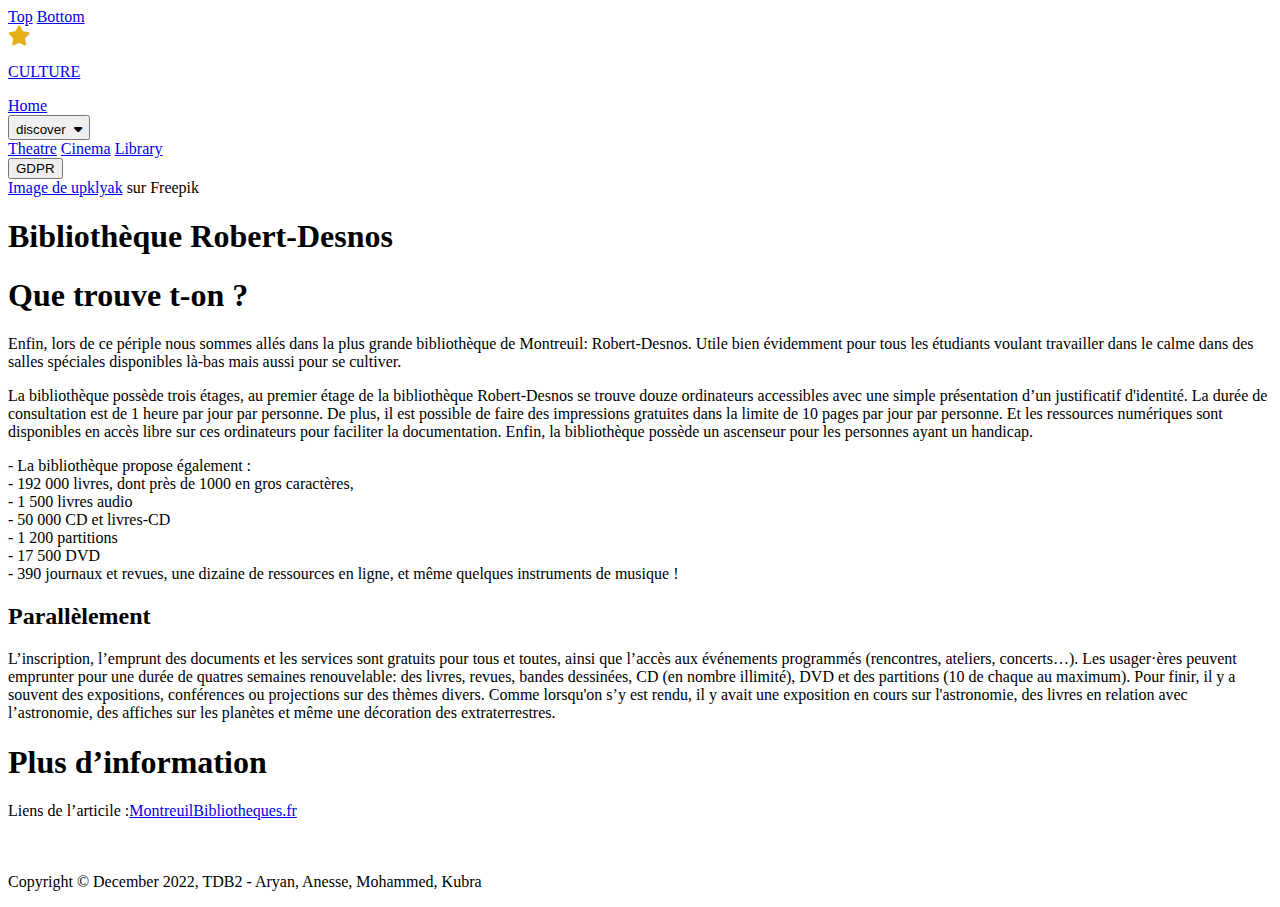
==== biblio.html @ cca715e4 "fix: change home to index" ====
<!DOCTYPE html>
<html lang="fr">
<head>
  <meta charset="UTF-8">
  <meta http-equiv="X-UA-Compatible" content="IE=edge">
  <meta name="viewport" content="width=device-width, initial-scale=1.0">
  <link rel='stylesheet' href='https://cdnjs.cloudflare.com/ajax/libs/font-awesome/6.2.0/css/all.min.css'>
  <LINK href="stylesBiblio.css" rel="stylesheet" type="text/css">
  <title>Le Bibliothèque Robert-Desnos</title>
</head>

<body>
  <a href="#" class="scroll top" title="Go to the top">Top</a>
  <a href="#bottom" class="scroll bottom" title="Go to the bottom">Bottom</a>
  <header>
    <!-- logo -->
      <a class="logo" href="index.html" title="Culture">
        <i class='fa-solid fa-star' style='font-size:20px;color: #E5AF17'></i>
        <p class="CultureText"> CULTURE </p></a>
    <!-- logo -->
      <!-- nav -->
        <nav>
            <a class="Home" href="index.html" title="Home page">Home</a>
            <div class="dropdown">
              <button class="dropbtn">
                <span>discover</span>
                <i class= 'fa-sharp fa-solid fa-caret-down' style='padding-left: 5px; padding-top: 5px;'></i>
              </button>
              <div class="dropdown-content">
                <a href="Theatre.html" title="Discover The Theatre">Theatre</a>
                <a href="cinema.html" title="Discover The Cinema">Cinema</a>
                <a href="biblio.html" title="Discover The Library">Library</a>
              </div>
            </div>
        </nav>
      <button class="button-contact" title="Learn more" onclick="window.location.href = 'RGPD.html';">GDPR</button>
      <!-- nav -->
    </header>

    <main>
      <section class="main">
        <a class="source" target="blank" title="source de l'image" href="https://fr.freepik.com/vecteurs-libre/bibliotheque-bibliotheques-echelle-chaise-lampe_9396112.htm#query=biblioth%C3%A8que&position=26&from_view=search&track=sph">Image de upklyak</a> <span class="sourceMore">sur Freepik</span>
        <div class="main--landing">
          <h1 class="TitrePrincip">Bibliothèque Robert-Desnos</h1>
        </div>
      </section>

      <section class="block-article3">
        <div class="text3">
          <article class="article3">
            <h1 class="Titre">Que trouve t-on ?</h1>

            <p class="text-contenu">Enfin, lors de ce périple nous sommes allés dans la plus grande bibliothèque de Montreuil: Robert-Desnos. Utile bien évidemment pour tous les étudiants voulant travailler dans le calme dans des salles spéciales disponibles là-bas mais aussi pour se cultiver.</p>

            <p class="text-contenu">La bibliothèque possède trois étages, au premier étage de la bibliothèque Robert-Desnos se trouve douze ordinateurs accessibles avec une simple présentation d’un justificatif d'identité. La durée de consultation est de 1 heure par jour par personne. De plus, il est possible de faire des impressions gratuites dans la limite de 10 pages par jour par personne. Et les ressources numériques sont disponibles en accès libre sur ces ordinateurs pour faciliter la documentation. Enfin, la bibliothèque possède un ascenseur pour les personnes ayant un handicap.</p>

            <p class="text-contenu">
              - La bibliothèque propose également : <br>
              - 192 000 livres, dont près de 1000 en gros caractères,<br>
              - 1 500 livres audio<br>
              - 50 000 CD et livres-CD<br>
              - 1 200 partitions<br>
              - 17 500 DVD<br>
              - 390 journaux et revues, une dizaine de ressources en ligne, et même quelques instruments de musique !</p>
              
              <h2 class="Titre">Parallèlement</h2>

              <p class="text-contenu">
                <span class="gras">L’inscription, l’emprunt des documents et les services sont gratuits pour tous et toutes, ainsi que l’accès aux événements programmés (rencontres, ateliers, concerts…).</span> Les usager·ères peuvent emprunter pour une durée de quatres semaines renouvelable: des livres, revues, bandes dessinées, CD (en nombre illimité), DVD et des partitions (10 de chaque au maximum). Pour finir, il y a souvent des expositions, conférences ou projections sur des thèmes divers. Comme lorsqu'on s’y est rendu, il y avait une exposition en cours sur l'astronomie, des livres en relation avec l’astronomie, des affiches sur les planètes et même une décoration des extraterrestres.
              </p>

          </article>
        </div>

        <div class="main__sidebar">
          <!--Aside contenant les informations sur l'article (auteur, date de publication, source-->
          <aside>
            <div class="textAside">
            <h1 class="TitreAside">Plus d’information</h1>
            <p class="LienAside"><span class="LienAsideGras">Liens de l’articile :</span><a class="LienAside" href="https://montreuil.bibliotheques-estensemble.fr/" target="blank" title="Biblio de Montreuil">MontreuilBibliotheques.fr</a></p>
          </div>
        </aside>
        </div>
      </section>
    </main>

    <div class="footer">
      <footer>
        <div class="logo-footer">
          <a class="logo-footer-lien" href="index.html" title="Culture">
          <i class='fa-solid fa-star' style='font-size:20px;color: #fff'></i></a>
        </div>
        <div class="footer-text">
          <p>Copyright &copy; December 2022, TDB2 - Aryan,  Anesse, Mohammed, Kubra
          </p>
        </div>
      </footer>
    </div>
    <div id="bottom"></div>
</body>
</html>
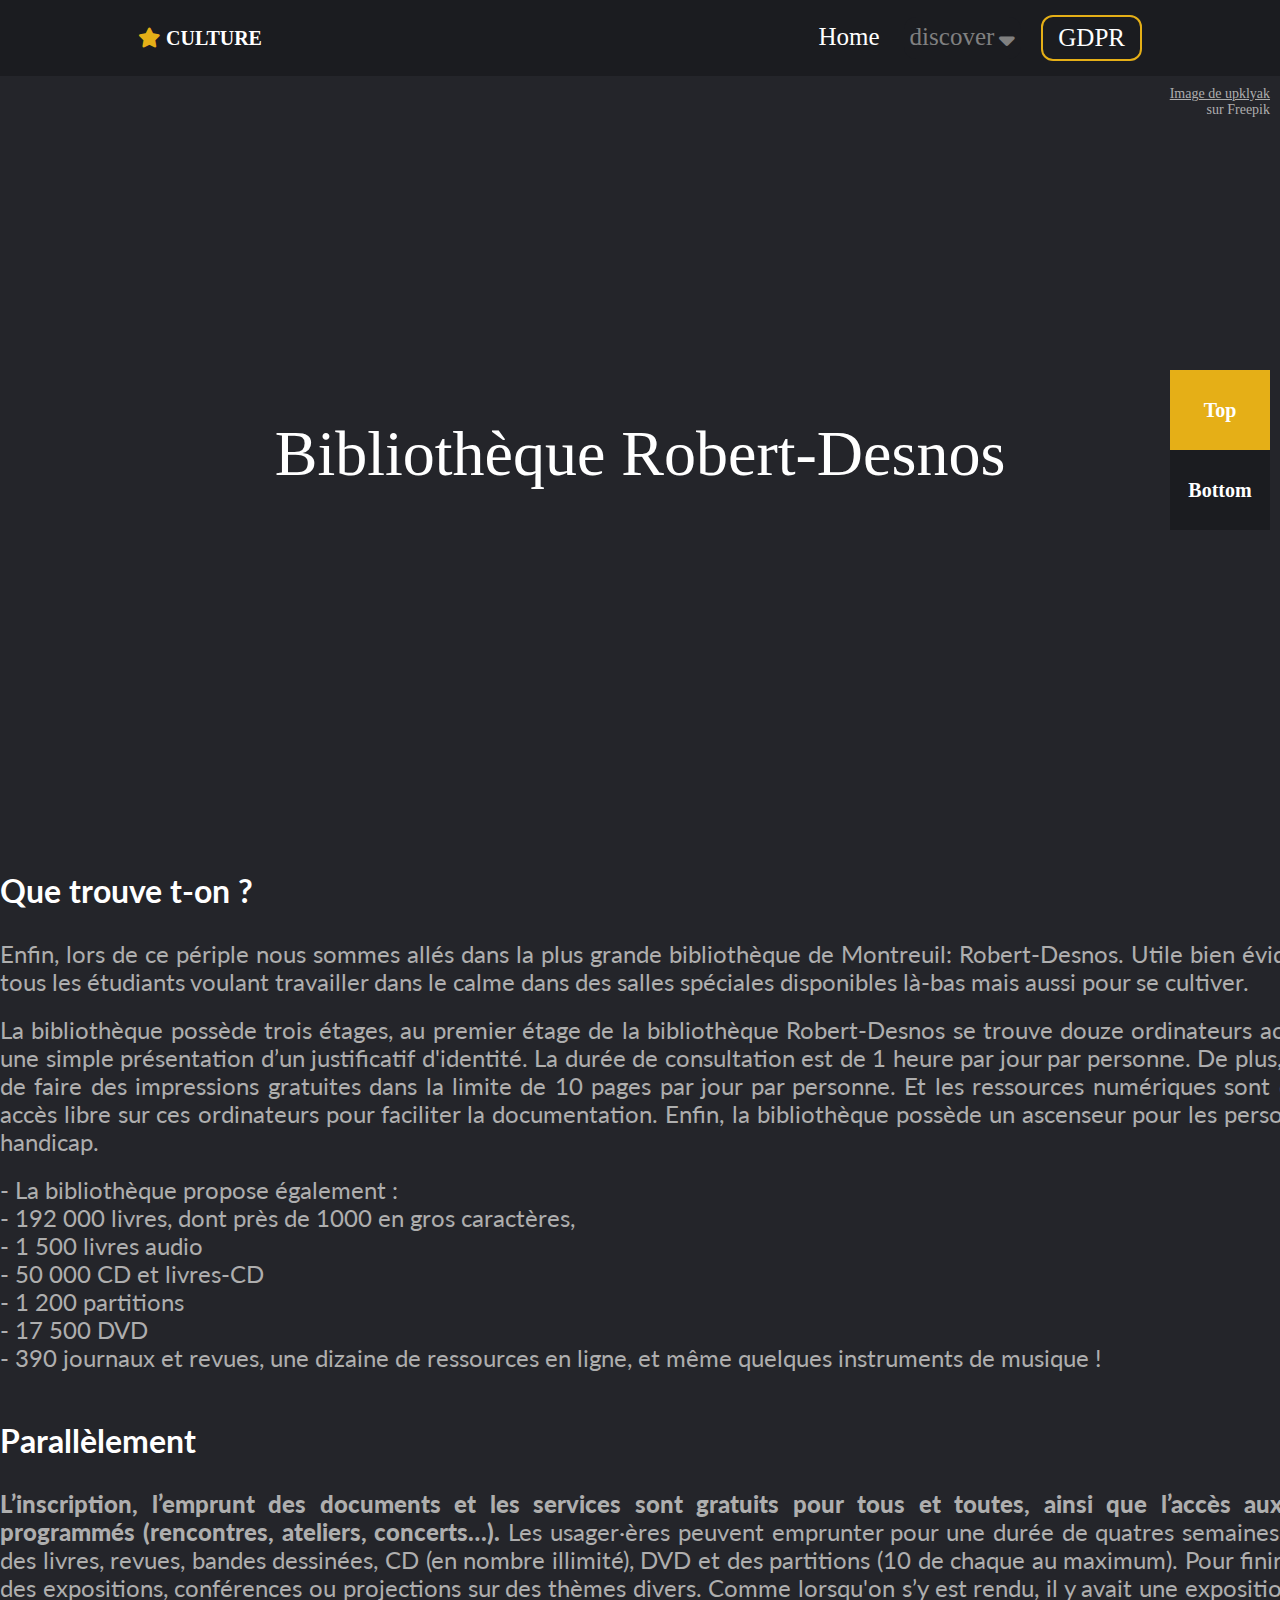
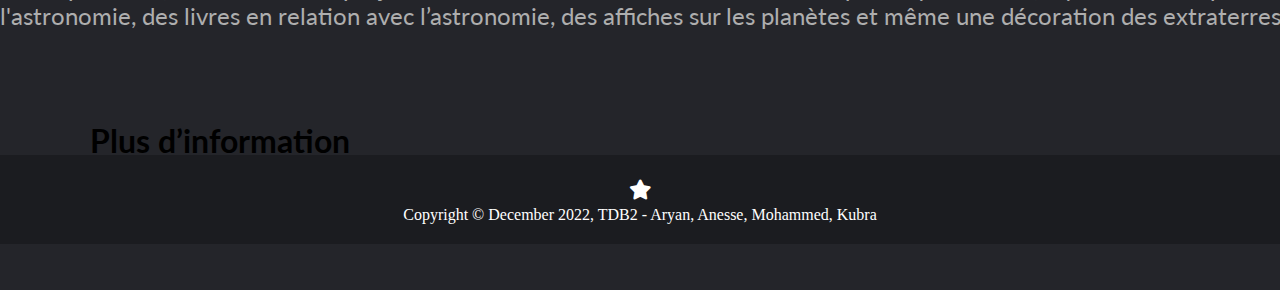
==== commit d4c3961b: "text" ====
--- a/biblio.html
+++ b/biblio.html
@@ -1,5 +1,6 @@
 <!DOCTYPE html>
 <html lang="fr">
+  <!--non affiché-->
 <head>
   <meta charset="UTF-8">
   <meta http-equiv="X-UA-Compatible" content="IE=edge">
@@ -8,7 +9,7 @@
   <LINK href="stylesBiblio.css" rel="stylesheet" type="text/css">
   <title>Le Bibliothèque Robert-Desnos</title>
 </head>
-
+<!-- tous les contenus-->
 <body>
   <a href="#" class="scroll top" title="Go to the top">Top</a>
   <a href="#bottom" class="scroll bottom" title="Go to the bottom">Bottom</a>
@@ -17,7 +18,6 @@
       <a class="logo" href="index.html" title="Culture">
         <i class='fa-solid fa-star' style='font-size:20px;color: #E5AF17'></i>
         <p class="CultureText"> CULTURE </p></a>
-    <!-- logo -->
       <!-- nav -->
         <nav>
             <a class="Home" href="index.html" title="Home page">Home</a>
@@ -34,9 +34,8 @@
             </div>
         </nav>
       <button class="button-contact" title="Learn more" onclick="window.location.href = 'RGPD.html';">GDPR</button>
-      <!-- nav -->
     </header>
-
+    <!--landing page-->
     <main>
       <section class="main">
         <a class="source" target="blank" title="source de l'image" href="https://fr.freepik.com/vecteurs-libre/bibliotheque-bibliotheques-echelle-chaise-lampe_9396112.htm#query=biblioth%C3%A8que&position=26&from_view=search&track=sph">Image de upklyak</a> <span class="sourceMore">sur Freepik</span>
@@ -44,16 +43,13 @@
           <h1 class="TitrePrincip">Bibliothèque Robert-Desnos</h1>
         </div>
       </section>
-
+      <!--section article-->
       <section class="block-article3">
         <div class="text3">
           <article class="article3">
             <h1 class="Titre">Que trouve t-on ?</h1>
-
             <p class="text-contenu">Enfin, lors de ce périple nous sommes allés dans la plus grande bibliothèque de Montreuil: Robert-Desnos. Utile bien évidemment pour tous les étudiants voulant travailler dans le calme dans des salles spéciales disponibles là-bas mais aussi pour se cultiver.</p>
-
             <p class="text-contenu">La bibliothèque possède trois étages, au premier étage de la bibliothèque Robert-Desnos se trouve douze ordinateurs accessibles avec une simple présentation d’un justificatif d'identité. La durée de consultation est de 1 heure par jour par personne. De plus, il est possible de faire des impressions gratuites dans la limite de 10 pages par jour par personne. Et les ressources numériques sont disponibles en accès libre sur ces ordinateurs pour faciliter la documentation. Enfin, la bibliothèque possède un ascenseur pour les personnes ayant un handicap.</p>
-
             <p class="text-contenu">
               - La bibliothèque propose également : <br>
               - 192 000 livres, dont près de 1000 en gros caractères,<br>
@@ -62,18 +58,15 @@
               - 1 200 partitions<br>
               - 17 500 DVD<br>
               - 390 journaux et revues, une dizaine de ressources en ligne, et même quelques instruments de musique !</p>
-              
               <h2 class="Titre">Parallèlement</h2>
-
               <p class="text-contenu">
                 <span class="gras">L’inscription, l’emprunt des documents et les services sont gratuits pour tous et toutes, ainsi que l’accès aux événements programmés (rencontres, ateliers, concerts…).</span> Les usager·ères peuvent emprunter pour une durée de quatres semaines renouvelable: des livres, revues, bandes dessinées, CD (en nombre illimité), DVD et des partitions (10 de chaque au maximum). Pour finir, il y a souvent des expositions, conférences ou projections sur des thèmes divers. Comme lorsqu'on s’y est rendu, il y avait une exposition en cours sur l'astronomie, des livres en relation avec l’astronomie, des affiches sur les planètes et même une décoration des extraterrestres.
               </p>
-
           </article>
         </div>
-
+        <!--section aside-->
         <div class="main__sidebar">
-          <!--Aside contenant les informations sur l'article (auteur, date de publication, source-->
+          <!--Aside contenant les informations sur l'article-->
           <aside>
             <div class="textAside">
             <h1 class="TitreAside">Plus d’information</h1>
@@ -83,7 +76,7 @@
         </div>
       </section>
     </main>
-
+    <!--footer contenant des info sur les createurs du site web-->
     <div class="footer">
       <footer>
         <div class="logo-footer">
--- a/stylesBiblio.css
+++ b/stylesBiblio.css
@@ -0,0 +1,364 @@
+@import url(//fonts.googleapis.com/css2?family=Gemunu+Libre&display=swap);
+
+@import url('https://fonts.googleapis.com/css2?family=Lato:wght@400;700;900&display=swap');
+
+/*paramettres globaux*/
+html {
+  scroll-behavior: smooth;
+}
+
+* {margin: 0; padding: 0;}
+
+body {
+  background-color: #24252A;
+  min-height: 100%;
+}
+
+/*encre haut et bas de page*/
+.scroll{
+  position: fixed;
+  top: 50%;
+  right: 0;
+  width: 100px;
+  height: 80px;
+  display: block;
+  background: #000;
+  text-align: center;
+  line-height: 80px;
+  color: #fff;
+  font-size: 20px;
+  text-decoration: none;
+  font-weight: 700;
+  z-index: 100;
+}
+
+.scroll.top {
+  top: calc(50% - 80px);
+  background-color: #E5AF17;
+}
+
+.scroll.top:hover {
+  background-color: #c19828;
+}
+
+.scroll.bottom {
+  top: calc(50% - 0);
+  background-color: #1B1C20;
+}
+
+.scroll.bottom:hover {
+  background-color: #0c0d0e;
+}
+
+
+/*parametres du contenues de la page*/
+main{
+  background: url("images/BiblioPage2.jpg") no-repeat;
+  -webkit-background-size: cover;
+  -moz-background-size: cover;
+  -o-background-size: cover;
+  background-size: cover;
+  position: relative;
+  width: 100%;
+  height: 768px;
+  display: block;
+}
+
+header {
+  background-color: #1B1C20;
+  display: flex;
+  justify-content: flex-end;
+  align-items: center;
+  padding: 15px 10%;
+}
+
+
+/*logo et texte*/
+.logo {
+  cursor: pointer;
+  margin-right: auto;
+  font-size:20px;
+  display: flex;
+  align-items: center;
+  gap: 5px;
+}
+
+.logo p{
+font-size:20px;
+font-family: 'Bungee Spice';
+}
+
+.CultureText{
+  text-align: center;
+  font-family: 'Bungee Spice';
+  font-weight: 700;
+  font-size: 64px;
+  color : #fff;
+  user-select: none;
+}
+.CultureText{
+  transition: all 0.4s ease 0s;
+}
+.CultureText:hover {
+  color:#E5AF17;
+}
+
+.nav{
+  list-style: none;
+  padding: 0px 20px;
+  user-select: none;
+}
+
+
+/*button-défilé*/
+.dropbtn {
+  display: flex;
+  justify-content: space-between;
+  color: #808080;
+  padding: 6px;
+  font-size: 25px;
+  border: none;
+  cursor: pointer;
+}
+
+.arrow {
+  width: 0;
+  height: 0;
+  border-left: 10px solid transparent;
+  border-right: 10px solid transparent;
+  border-top: 11px solid #808080;
+  margin-top: 12.5px;
+  margin-left: 10px;
+}
+
+.dropdown {
+  position: relative;
+  display: inline-block;
+}
+
+.dropdown-content {
+  display: none;
+  position: absolute;
+  background-color: #24252A;
+  min-width: 160px;
+  box-shadow: 0px 8px 16px 0px rgba(0,0,0,0.2);
+  z-index: 1;
+}
+
+.dropdown-content a {
+  color: white;
+  padding: 12px 16px;
+  text-decoration: none;
+  display: block;
+}
+
+.dropdown-content a:hover {
+  background-color: #E5AF17;
+  color: #24252A;
+}
+
+.dropdown:hover .dropdown-content {
+  display: block;
+}
+
+.dropdown:hover .dropbtn {
+  color: #E5AF17;
+}
+
+
+/*button rgpd*/
+li, a , button{
+    margin: 0 10px 0 10px;
+    text-decoration: none;
+    display: inline;
+    font-family: 'Bungee Spice';
+    font-style: normal;
+    color : #fff;
+    font-weight: 400;
+    font-size: 25px;
+    user-select: none;
+}
+
+.nav li a {
+  transition: all 0.2s ease 0s;
+}
+
+.nav li a:hover{
+  color: #E5AF17;
+}
+
+button {
+    box-sizing: border-box;
+    border: 2px solid #E5AF17;
+    border-radius: 12px;
+    padding: 7px 15px;
+}
+
+.button-contact:hover{
+  background-color: #E5AF17;
+}
+
+button {
+    background-color: #1B1C20;
+    cursor: pointer;
+    transition:  all 0.3s ease 0s;
+}
+
+.Home:hover {
+  color: #E5AF17;
+}
+
+
+/* Landing page */
+.main--landing{
+  width: 100%;
+  height: 78.2vh;
+  display:block;
+}
+
+.TitrePrincip{
+  font-family: 'Bungee Spice';
+  font-style: normal;
+  font-weight: 400;
+  font-size: 64px;
+  line-height: 77px;
+  text-align: center;
+  color: #FFFFFF;
+  padding-top: 33vh;
+}
+
+/* source de la page */
+.source {
+  display: flex;
+  justify-content: right;
+  font-family: 'Roboto';
+  font-style: normal;
+  font-weight: 400;
+  font-size: 14px;
+  line-height: 16px;
+  text-align: justify;
+  text-decoration-line: underline;
+  color: #AEAEAE;
+  padding-top: 10px;
+}
+
+.sourceMore {
+  display: flex;
+  justify-content: right;
+  font-family: 'Roboto';
+  font-style: normal;
+  font-weight: 400;
+  font-size: 14px;
+  line-height: 16px;
+  text-align: justify;
+  color: #AEAEAE;
+  padding-right: 10px;
+}
+
+
+/* article */
+.text3 {
+  width: 100%;
+  height: 850px;
+}
+
+.Titre {
+  font-family: 'lato';
+  font-style: normal;
+  font-weight: 700;
+  font-size: 32px;
+  line-height: 38px;
+  text-align: justify;
+  color: #FFFFFF;
+  margin-left: auto;
+  margin-right: auto;
+  width: 1430px;
+  padding-top: 50px;
+  padding-bottom: 10px;
+}
+
+.text-contenu {
+  font-family: 'lato';
+  font-style: normal;
+  font-weight: 400;
+  font-size: 24px;
+  line-height: 28px;
+  text-align: justify;
+  color: #AEAEAE;
+  margin-left: auto;
+  margin-right: auto;
+  width: 1430px;
+  padding-top: 20px;
+}
+
+.gras{
+  font-weight: 900;
+}
+
+
+/* aside */
+aside{
+  background-image: url("images/asideTheatre.svg");
+  width: 1920;
+  height: 218px;
+}
+
+.textAside{
+  margin-left: 90px;
+}
+
+.TitreAside{
+  font-family: 'lato';
+  font-style: normal;
+  font-weight: 700;
+  font-size: 32px;
+  line-height: 38px;
+  text-decoration-line: underline;
+  color: #000000;
+  padding-bottom: 15px;
+  padding-top: 50px;
+}
+
+.LienAsideGras{
+  font-family: 'lato';
+  font-style: normal;
+  font-weight: 700;
+  font-size: 24px;
+  line-height: 28px;
+  color: #000000;
+}
+
+.LienAside{
+  font-family: 'lato';
+  font-style: normal;
+  font-weight: 400;
+  font-size: 20px;
+  line-height: 28px;
+  color: #333333;
+}
+
+
+/* footer */
+footer{
+  background-color: #1B1C20;
+  width: 100%;
+  padding: 20px 0px;
+  font-size: 16px;
+  position: absolute;
+  top: 195vh;
+}
+
+.logo-footer {
+  cursor: pointer;
+  margin-right: auto;
+  margin-bottom: 3px;
+  display: flex;
+  justify-content: center;
+}
+
+.footer-text {
+  color: #fff;
+  font-size: 16px;
+  display: flex;
+  justify-content: center;
+}